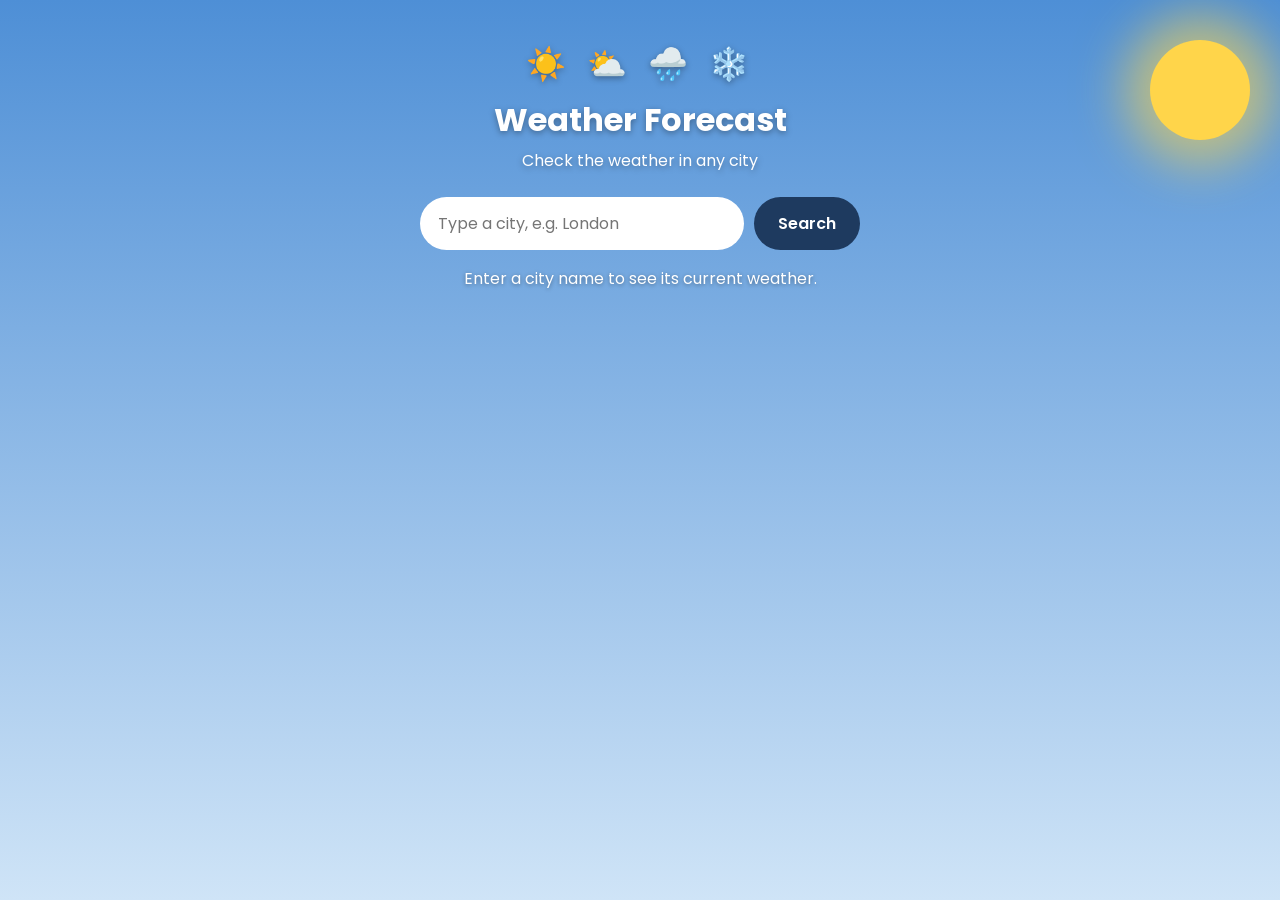
==== wether.html @ 0fa877a9 "Add weather forecast web app Weather forecast app built with HTML, CSS and JavaScript. - Search weat" ====
<!DOCTYPE html>
<html lang="en">
<head>
  <meta charset="UTF-8" />
  <meta name="viewport" content="width=device-width, initial-scale=1" />
  <title>Weather Forecast</title>
  <link href="https://fonts.googleapis.com/css2?family=Poppins:wght@400;600;700&display=swap" rel="stylesheet" />
  <link rel="stylesheet" href="style.css" />
</head>
<body data-theme="home">
  <!-- Background: a video if you add one, otherwise an animated weather scene -->
  <video id="bg-video" autoplay muted loop playsinline></video>
  <div id="scene">
    <div class="sun"></div>
    <div class="cloud c1"></div>
    <div class="cloud c2"></div>
    <div class="cloud c3"></div>
    <div id="drops"></div>
  </div>

  <main>
    <header>
      <p class="emojis">☀️ ⛅ 🌧️ ❄️</p>
      <h1>Weather Forecast</h1>
      <p class="tagline">Check the weather in any city</p>
    </header>

    <form id="search-form" autocomplete="off">
      <label for="city" class="sr-only">City name</label>
      <input id="city" type="text" placeholder="Type a city, e.g. London" required />
      <button type="submit" id="search-btn">Search</button>
    </form>

    <p id="status" role="status" aria-live="polite">Enter a city name to see its current weather.</p>

    <section id="result" hidden>
      <h2 id="place"></h2>
      <p id="local-time"></p>

      <div class="now">
        <span id="temp"></span>
        <div class="condition">
          <img id="icon" alt="" width="64" height="64" />
          <span id="condition-text"></span>
        </div>
      </div>

      <dl>
        <div><dt>Feels like</dt><dd id="feels"></dd></div>
        <div><dt>Humidity</dt><dd id="humidity"></dd></div>
        <div><dt>Wind</dt><dd id="wind"></dd></div>
        <div><dt>Air quality</dt><dd id="air"></dd></div>
      </dl>
    </section>
  </main>

  <script src="script.js"></script>
</body>
</html>
---- style.css ----
/* ---------- Page and background ---------- */
* {
  box-sizing: border-box;
}

body {
  margin: 0;
  min-height: 100vh;
  font-family: "Poppins", Arial, sans-serif;
  color: #ffffff;
  background: linear-gradient(to bottom, #6fa8dc, #d9e8f5);
}

/* The background colour changes with the weather (set by script.js) */
body[data-theme="clear"] { background: linear-gradient(to bottom, #f6a04d, #fde08b); }
body[data-theme="home"]  { background: linear-gradient(to bottom, #4e8fd6, #cfe4f7); }
body[data-theme="cloud"] { background: linear-gradient(to bottom, #6fa8dc, #d9e8f5); }
body[data-theme="rain"]  { background: linear-gradient(to bottom, #4b6a80, #9db4c4); }
body[data-theme="snow"]  { background: linear-gradient(to bottom, #a9cce0, #f4f9fc); }
body[data-theme="storm"] { background: linear-gradient(to bottom, #2c3444, #66738a); }
body[data-theme="night"] { background: linear-gradient(to bottom, #0f1a3a, #4a4f94); }

main {
  position: relative;
  max-width: 480px;
  margin: 0 auto;
  padding: 40px 20px;
}

/* ---------- Header ---------- */
header {
  text-align: center;
  margin-bottom: 24px;
  text-shadow: 0 2px 6px rgba(0, 0, 0, 0.35);
}

.emojis {
  margin: 0;
  font-size: 32px;
  letter-spacing: 6px;
}

h1 {
  margin: 8px 0 4px;
  font-size: 32px;
  font-weight: 700;
}

.tagline {
  margin: 0;
  font-size: 16px;
}

/* ---------- Search ---------- */
form {
  display: flex;
  gap: 10px;
}

.sr-only {
  position: absolute;
  left: -9999px;
}

input {
  flex: 1;
  min-width: 0;
  padding: 14px 18px;
  border: none;
  border-radius: 30px;
  background: #ffffff;
  color: #1e3a5f;
  font-family: inherit;
  font-size: 16px;
}

input:focus {
  outline: 3px solid #1e3a5f;
}

button {
  padding: 14px 24px;
  border: none;
  border-radius: 30px;
  background: #1e3a5f;
  color: #ffffff;
  font-family: inherit;
  font-size: 16px;
  font-weight: 600;
  cursor: pointer;
}

button:hover {
  background: #2f5a92;
}

button:disabled {
  opacity: 0.6;
  cursor: wait;
}

/* ---------- Status and error messages ---------- */
#status {
  margin: 16px 0 0;
  text-align: center;
  text-shadow: 0 1px 4px rgba(0, 0, 0, 0.4);
}

#status.error {
  text-shadow: none;
  padding: 12px;
  border-radius: 12px;
  background: #ffe3e3;
  color: #b00020;
  font-weight: 600;
}

/* ---------- Weather card ---------- */
#result {
  margin-top: 24px;
  padding: 24px;
  border-radius: 24px;
  background: #ffffff;
  color: #1e3a5f;
  text-align: center;
}

#place {
  margin: 0;
  font-size: 24px;
}

#local-time {
  margin: 4px 0 0;
  color: #6b7f99;
  font-size: 14px;
}

.now {
  margin: 16px 0 20px;
}

#temp {
  display: block;
  font-size: 88px;
  font-weight: 700;
  line-height: 1.1;
}

.condition {
  display: inline-flex;
  align-items: center;
  font-size: 18px;
  font-weight: 600;
}

/* ---------- Detail boxes ---------- */
dl {
  display: flex;
  flex-wrap: wrap;
  gap: 10px;
  margin: 0;
}

dl div {
  width: calc(50% - 5px);
  padding: 14px;
  border-radius: 16px;
  background: #eaf2fb;
}

dl div:last-child {
  width: 100%;
}

dt {
  color: #6b7f99;
  font-size: 13px;
}

dd {
  margin: 4px 0 0;
  font-size: 20px;
  font-weight: 600;
}

/* ---------- Small screens ---------- */
@media (max-width: 400px) {
  #temp {
    font-size: 72px;
  }
}

/* ---------- Background video and animated weather scene ---------- */
#bg-video {
  display: none;
  position: fixed;
  top: 0;
  left: 0;
  width: 100%;
  height: 100%;
  object-fit: cover;
  z-index: -2;
}

#scene {
  position: fixed;
  top: 0;
  left: 0;
  width: 100%;
  height: 100%;
  overflow: hidden;
  z-index: -1;
  pointer-events: none;
}

/* Sun (becomes the moon at night) - hidden unless the weather needs it */
.sun {
  display: none;
  position: absolute;
  top: 40px;
  right: 30px;
  width: 100px;
  height: 100px;
  border-radius: 50%;
  background: #ffd54a;
  box-shadow: 0 0 50px 25px rgba(255, 213, 74, 0.6);
}
body[data-theme="home"] .sun,
body[data-theme="clear"] .sun,
body[data-theme="night"] .sun {
  display: block;
}
body[data-theme="night"] .sun {
  background: #f4f1de;
  box-shadow: 0 0 40px 15px rgba(244, 241, 222, 0.35);
}

/* Clouds drifting across the sky */
.cloud {
  display: none;
  position: absolute;
  left: -250px;
  width: 140px;
  height: 40px;
  border-radius: 40px;
  background: #ffffff;
  opacity: 0.9;
  animation: drift 40s linear infinite;
}
.cloud::before,
.cloud::after {
  content: "";
  position: absolute;
  border-radius: 50%;
  background: inherit;
}
.cloud::before {
  width: 60px;
  height: 60px;
  top: -28px;
  left: 20px;
}
.cloud::after {
  width: 80px;
  height: 80px;
  top: -40px;
  left: 60px;
}
.c1 { top: 110px; }
.c2 { top: 260px; transform: scale(1.4); animation-duration: 60s; animation-delay: -20s; }
.c3 { top: 420px; transform: scale(0.8); animation-duration: 50s; animation-delay: -35s; }

body[data-theme="home"] .cloud,
body[data-theme="cloud"] .cloud,
body[data-theme="rain"] .cloud,
body[data-theme="snow"] .cloud,
body[data-theme="storm"] .cloud {
  display: block;
}
body[data-theme="rain"] .cloud { background: #8c9aa7; }
body[data-theme="storm"] .cloud { background: #4a5364; }

@keyframes drift {
  from { left: -250px; }
  to   { left: 110%; }
}

/* Rain drops, snow flakes and stars are created by script.js */
#drops i {
  position: absolute;
  display: block;
}
#drops .rain {
  top: -60px;
  width: 2px;
  height: 40px;
  background: linear-gradient(to bottom, rgba(255, 255, 255, 0), rgba(255, 255, 255, 0.8));
  animation: fall linear infinite;
}
#drops .snow {
  top: -20px;
  width: 8px;
  height: 8px;
  border-radius: 50%;
  background: #ffffff;
  animation: fall linear infinite;
}
#drops .star {
  width: 3px;
  height: 3px;
  border-radius: 50%;
  background: #ffffff;
  animation: twinkle 3s ease-in-out infinite;
}

@keyframes fall {
  to { transform: translateY(120vh); }
}
@keyframes twinkle {
  50% { opacity: 0.2; }
}

/* Lightning flash for storms */
#scene::after {
  content: "";
  position: absolute;
  top: 0;
  left: 0;
  width: 100%;
  height: 100%;
  background: #ffffff;
  opacity: 0;
}
body[data-theme="storm"] #scene::after {
  animation: flash 6s infinite;
}
@keyframes flash {
  0%, 90%, 100% { opacity: 0; }
  92% { opacity: 0.5; }
  94% { opacity: 0; }
  96% { opacity: 0.3; }
}
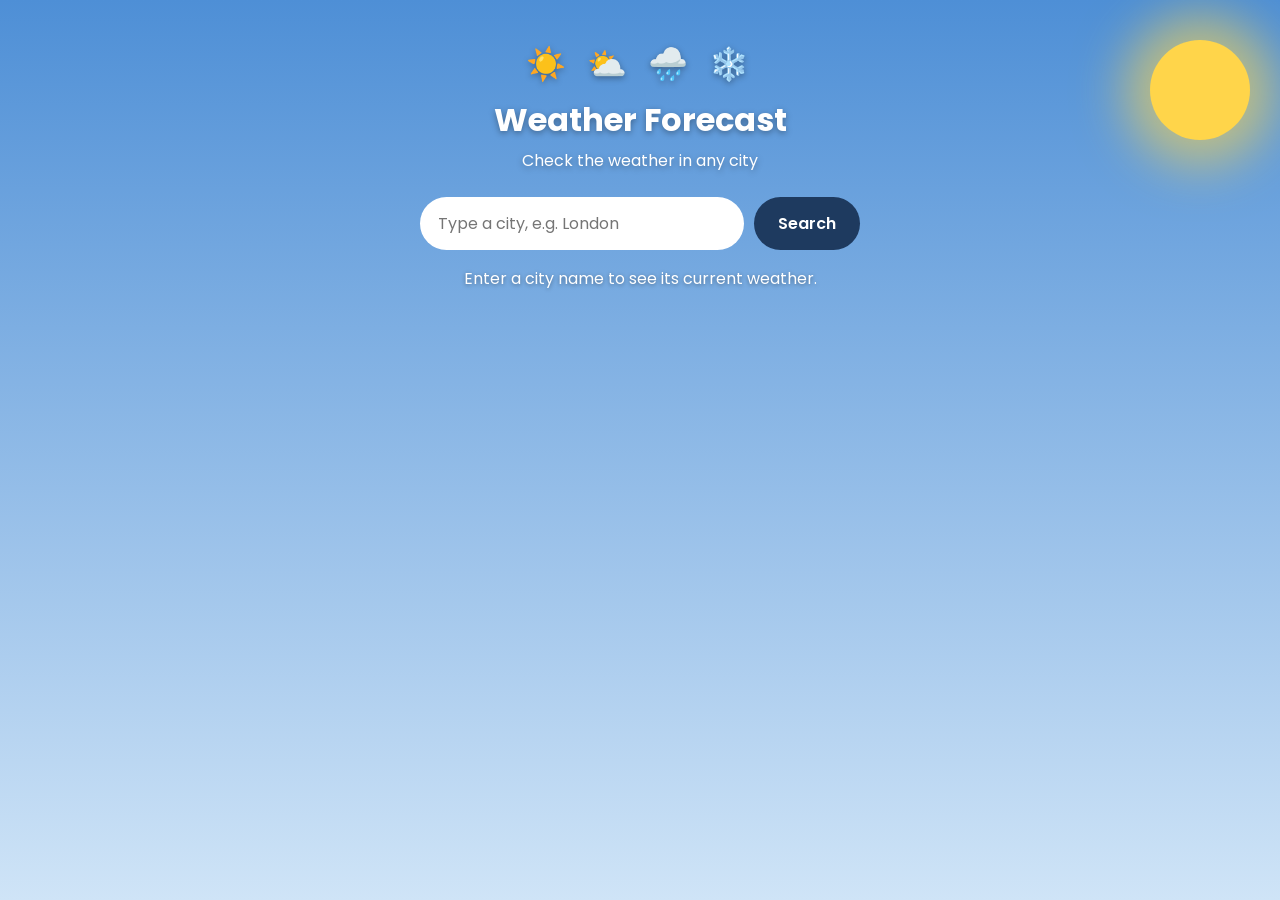
==== commit f1f6ae53: "update background and API key" ====
--- a/wether.html
+++ b/wether.html
@@ -8,7 +8,7 @@
   <link rel="stylesheet" href="style.css" />
 </head>
 <body data-theme="home">
-  <!-- Background: a video if you add one, otherwise an animated weather scene -->
+
   <video id="bg-video" autoplay muted loop playsinline></video>
   <div id="scene">
     <div class="sun"></div>
--- a/style.css
+++ b/style.css
@@ -1,4 +1,4 @@
-/* ---------- Page and background ---------- */
+
 * {
   box-sizing: border-box;
 }
@@ -11,7 +11,7 @@
   background: linear-gradient(to bottom, #6fa8dc, #d9e8f5);
 }
 
-/* The background colour changes with the weather (set by script.js) */
+
 body[data-theme="clear"] { background: linear-gradient(to bottom, #f6a04d, #fde08b); }
 body[data-theme="home"]  { background: linear-gradient(to bottom, #4e8fd6, #cfe4f7); }
 body[data-theme="cloud"] { background: linear-gradient(to bottom, #6fa8dc, #d9e8f5); }
@@ -27,7 +27,7 @@
   padding: 40px 20px;
 }
 
-/* ---------- Header ---------- */
+
 header {
   text-align: center;
   margin-bottom: 24px;
@@ -51,7 +51,6 @@
   font-size: 16px;
 }
 
-/* ---------- Search ---------- */
 form {
   display: flex;
   gap: 10px;
@@ -99,7 +98,7 @@
   cursor: wait;
 }
 
-/* ---------- Status and error messages ---------- */
+
 #status {
   margin: 16px 0 0;
   text-align: center;
@@ -115,7 +114,7 @@
   font-weight: 600;
 }
 
-/* ---------- Weather card ---------- */
+
 #result {
   margin-top: 24px;
   padding: 24px;
@@ -154,7 +153,6 @@
   font-weight: 600;
 }
 
-/* ---------- Detail boxes ---------- */
 dl {
   display: flex;
   flex-wrap: wrap;
@@ -184,14 +182,13 @@
   font-weight: 600;
 }
 
-/* ---------- Small screens ---------- */
 @media (max-width: 400px) {
   #temp {
     font-size: 72px;
   }
 }
 
-/* ---------- Background video and animated weather scene ---------- */
+
 #bg-video {
   display: none;
   position: fixed;
@@ -214,7 +211,7 @@
   pointer-events: none;
 }
 
-/* Sun (becomes the moon at night) - hidden unless the weather needs it */
+
 .sun {
   display: none;
   position: absolute;
@@ -236,7 +233,7 @@
   box-shadow: 0 0 40px 15px rgba(244, 241, 222, 0.35);
 }
 
-/* Clouds drifting across the sky */
+
 .cloud {
   display: none;
   position: absolute;
@@ -286,7 +283,6 @@
   to   { left: 110%; }
 }
 
-/* Rain drops, snow flakes and stars are created by script.js */
 #drops i {
   position: absolute;
   display: block;
@@ -321,7 +317,7 @@
   50% { opacity: 0.2; }
 }
 
-/* Lightning flash for storms */
+
 #scene::after {
   content: "";
   position: absolute;
